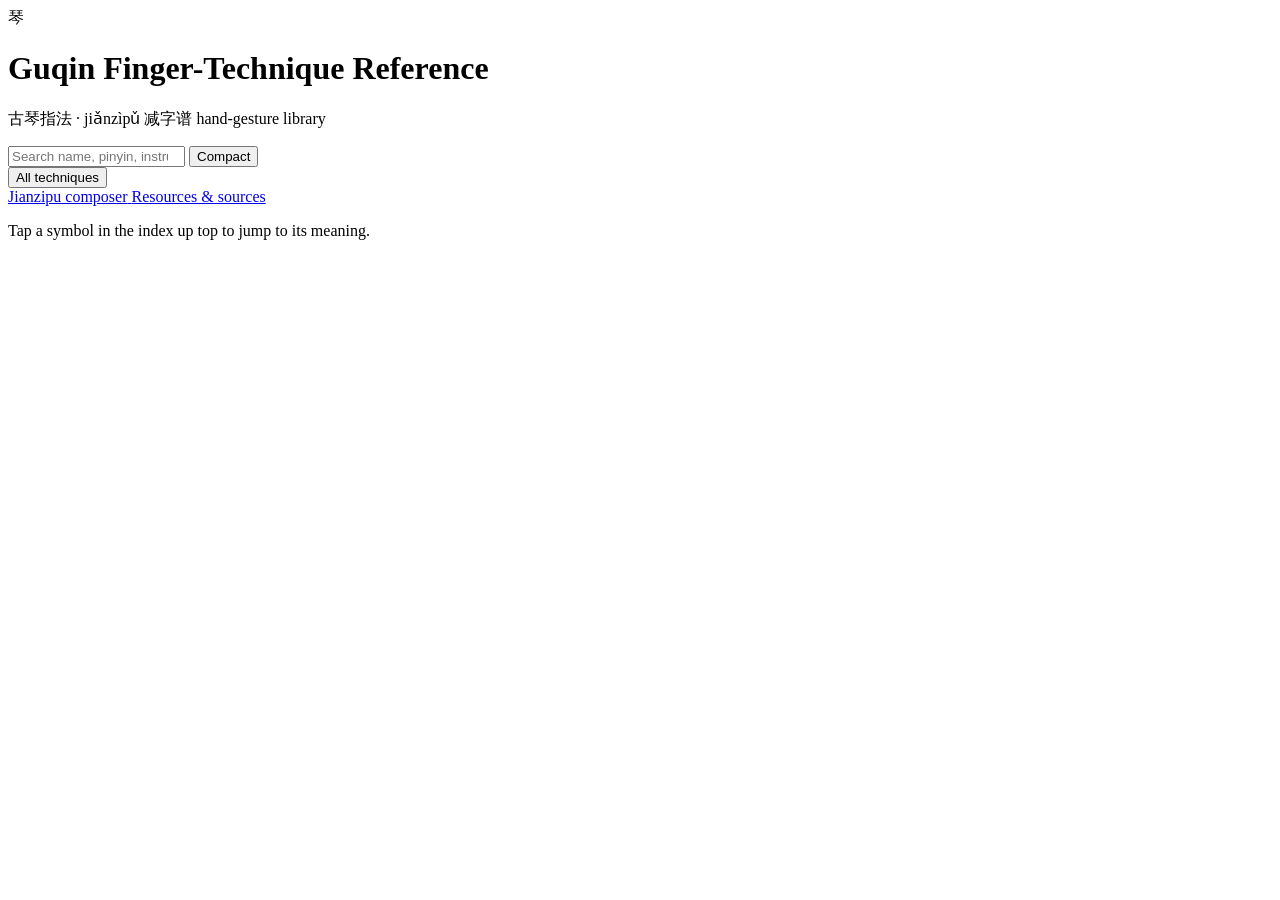
==== index.html @ 73405d39 "Add PostHog analytics Full PostHog web setup: pageviews and page leaves, autocapture with rage and d" ====
<!DOCTYPE html>
<html lang="en">
<head>
  <meta charset="UTF-8" />
  <meta name="viewport" content="width=device-width, initial-scale=1.0" />
  <title>Guqin Finger-Technique Reference · 古琴指法</title>
  <meta name="description" content="A categorized reference of guqin (古琴) finger techniques as written in jianzipu (减字谱) reduced-character tablature: name, pinyin, reduced glyph, instruction, poetic gesture-image, and sources." />
  <link rel="preconnect" href="https://fonts.googleapis.com" />
  <link rel="stylesheet" href="css/styles.css?v=25" />
<!-- PostHog analytics for "guqin-techniques" (one PostHog project for all of Mia's sites; the `app` property tells them apart) -->
<script>
!function(t,e){var o,n,p,r;e.__SV||(window.posthog && window.posthog.__loaded)||(window.posthog=e,e._i=[],e.init=function(i,s,a){function g(t,e){var o=e.split(".");2==o.length&&(t=t[o[0]],e=o[1]),t[e]=function(){t.push([e].concat(Array.prototype.slice.call(arguments,0)))}}p||((p=t.createElement("script")).type="text/javascript",p.crossOrigin="anonymous",p.async=!0,p.src=s.api_host.replace(".i.posthog.com","-assets.i.posthog.com")+"/static/array.js",p.onerror=function(){p=null},(r=t.getElementsByTagName("script")[0]).parentNode.insertBefore(p,r));var u=e;for(void 0!==a?u=e[a]=[]:a="posthog",u.people=u.people||[],Object.defineProperty(u,"toString",{configurable:!0,enumerable:!0,writable:!0,value:function(t){var e="posthog";return"posthog"!==a&&(e+="."+a),t||(e+=" (stub)"),e}}),Object.defineProperty(u.people,"toString",{configurable:!0,enumerable:!0,writable:!0,value:function(){return u.toString(1)+".people (stub)"}}),o="init capture register register_once register_for_session unregister unregister_for_session getFeatureFlag getFeatureFlagResult isFeatureEnabled reloadFeatureFlags updateEarlyAccessFeatureEnrollment getEarlyAccessFeatures on onFeatureFlags onSessionId getSurveys getActiveMatchingSurveys renderSurvey canRenderSurvey getNextSurveyStep identify setPersonProperties group resetGroups setPersonPropertiesForFlags resetPersonPropertiesForFlags setGroupPropertiesForFlags resetGroupPropertiesForFlags reset get_distinct_id getGroups get_session_id get_session_replay_url alias set_config startSessionRecording stopSessionRecording sessionRecordingStarted captureException loadToolbar get_property getSessionProperty createPersonProfile opt_in_capturing opt_out_capturing has_opted_in_capturing has_opted_out_capturing clear_opt_in_out_capturing debug".split(" "),n=0;n<o.length;n++)g(u,o[n]);e._i.push([i,s,a])},e.__SV=1)}(document,window.posthog||[]);
posthog.init('phc_Bym9u4MV2tLb6YmGStksWtW9Z2yCAYGeeUqKz86CJxxh', {
  api_host: 'https://us.i.posthog.com',
  ui_host: 'https://us.posthog.com',
  defaults: '2026-08-30',
  person_profiles: 'always',
  capture_pageview: 'history_change',
  capture_pageleave: true,
  autocapture: true,
  rageclick: true,
  capture_dead_clicks: true,
  enable_heatmaps: true,
  capture_performance: { web_vitals: true, network_timing: true },
  capture_exceptions: true,
  enable_recording_console_log: true,
  logs: { captureConsoleLogs: true },
  session_recording: { maskAllInputs: false, recordHeaders: true, recordBody: true, recordCrossOriginIframes: true },
  before_send: function (e) {
    if (!e) return e;
    e.properties = e.properties || {};
    e.properties.app = 'guqin-techniques';
    e.properties.display_mode = matchMedia('(display-mode: standalone)').matches ? 'installed' : 'browser';
    e.properties.online = navigator.onLine;
    return e;
  },
  loaded: function (ph) {
    if (ph.get_distinct_id() !== 'mia') ph.identify('mia', { name: 'Mia' });
  },
});
addEventListener('appinstalled', function () { posthog.capture('app_installed'); });
</script>
</head>
<body>
  <header class="topbar">
    <div class="brand">
      <span class="brand-glyph" aria-hidden="true">琴</span>
      <div class="brand-text">
        <h1>Guqin Finger-Technique Reference</h1>
        <p class="brand-sub">古琴指法 · jiǎnzìpǔ 减字谱 hand-gesture library</p>
      </div>
    </div>
    <div class="search-wrap">
      <input id="search" type="search" placeholder="Search name, pinyin, instruction…" autocomplete="off" aria-label="Search techniques" />
      <button id="compactToggle" class="compact-toggle" type="button" aria-pressed="false" title="Hide origin & poetic sections">Compact</button>
    </div>
  </header>

  <div class="layout">
    <nav class="sidebar" id="sidebar" aria-label="Categories">
      <button class="nav-item is-active" data-cat="all">
        <span class="nav-label">All techniques</span>
        <span class="nav-count" data-count="all"></span>
      </button>
      <div id="navCategories"></div>
      <div id="setsPanel" class="sets-panel"></div>
      <a class="nav-item nav-link" href="#composer">
        <span class="nav-label">Jianzipu composer</span>
      </a>
      <a class="nav-item nav-link" href="#resources">
        <span class="nav-label">Resources &amp; sources</span>
      </a>
      <p class="sidebar-foot">Tap a symbol in the index up top to jump to its meaning.</p>
    </nav>

    <main class="content" id="content">
      <section id="symbolIndex" class="symbol-index"></section>
      <div id="results"></div>
      <section id="composer" class="resources"></section>
      <section id="resources" class="resources"></section>
    </main>
  </div>

  <div id="empty" class="empty" hidden>No techniques match your search.</div>

  <button id="toTop" class="to-top" type="button" aria-label="Back to top" hidden>↑</button>

  <script type="module" src="js/app.js?v=25"></script>
</body>
</html>
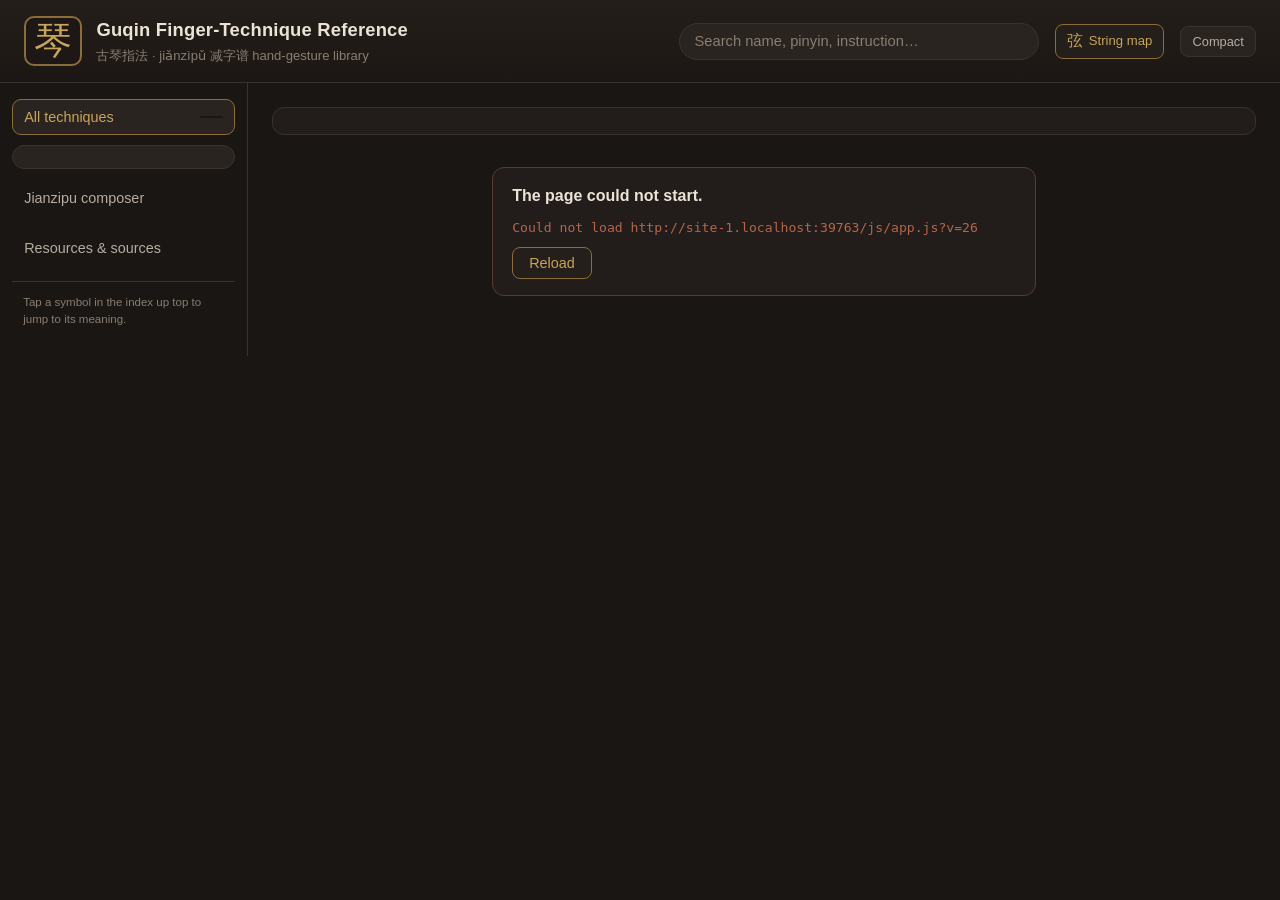
==== commit 44ad2b6b: "Add interactive string map (strings.html) and harden index boot New page strings.html (弦上音位): SVG ma" ====
--- a/index.html
+++ b/index.html
@@ -6,7 +6,7 @@
   <title>Guqin Finger-Technique Reference · 古琴指法</title>
   <meta name="description" content="A categorized reference of guqin (古琴) finger techniques as written in jianzipu (减字谱) reduced-character tablature: name, pinyin, reduced glyph, instruction, poetic gesture-image, and sources." />
   <link rel="preconnect" href="https://fonts.googleapis.com" />
-  <link rel="stylesheet" href="css/styles.css?v=25" />
+  <link rel="stylesheet" href="css/styles.css?v=26" />
 <!-- PostHog analytics for "guqin-techniques" (one PostHog project for all of Mia's sites; the `app` property tells them apart) -->
 <script>
 !function(t,e){var o,n,p,r;e.__SV||(window.posthog && window.posthog.__loaded)||(window.posthog=e,e._i=[],e.init=function(i,s,a){function g(t,e){var o=e.split(".");2==o.length&&(t=t[o[0]],e=o[1]),t[e]=function(){t.push([e].concat(Array.prototype.slice.call(arguments,0)))}}p||((p=t.createElement("script")).type="text/javascript",p.crossOrigin="anonymous",p.async=!0,p.src=s.api_host.replace(".i.posthog.com","-assets.i.posthog.com")+"/static/array.js",p.onerror=function(){p=null},(r=t.getElementsByTagName("script")[0]).parentNode.insertBefore(p,r));var u=e;for(void 0!==a?u=e[a]=[]:a="posthog",u.people=u.people||[],Object.defineProperty(u,"toString",{configurable:!0,enumerable:!0,writable:!0,value:function(t){var e="posthog";return"posthog"!==a&&(e+="."+a),t||(e+=" (stub)"),e}}),Object.defineProperty(u.people,"toString",{configurable:!0,enumerable:!0,writable:!0,value:function(){return u.toString(1)+".people (stub)"}}),o="init capture register register_once register_for_session unregister unregister_for_session getFeatureFlag getFeatureFlagResult isFeatureEnabled reloadFeatureFlags updateEarlyAccessFeatureEnrollment getEarlyAccessFeatures on onFeatureFlags onSessionId getSurveys getActiveMatchingSurveys renderSurvey canRenderSurvey getNextSurveyStep identify setPersonProperties group resetGroups setPersonPropertiesForFlags resetPersonPropertiesForFlags setGroupPropertiesForFlags resetGroupPropertiesForFlags reset get_distinct_id getGroups get_session_id get_session_replay_url alias set_config startSessionRecording stopSessionRecording sessionRecordingStarted captureException loadToolbar get_property getSessionProperty createPersonProfile opt_in_capturing opt_out_capturing has_opted_in_capturing has_opted_out_capturing clear_opt_in_out_capturing debug".split(" "),n=0;n<o.length;n++)g(u,o[n]);e._i.push([i,s,a])},e.__SV=1)}(document,window.posthog||[]);
@@ -52,6 +52,7 @@
     </div>
     <div class="search-wrap">
       <input id="search" type="search" placeholder="Search name, pinyin, instruction…" autocomplete="off" aria-label="Search techniques" />
+      <a class="page-link" href="strings.html" title="Interactive map of the notes on the 7 strings"><span class="page-link-cjk">弦</span> String map</a>
       <button id="compactToggle" class="compact-toggle" type="button" aria-pressed="false" title="Hide origin & poetic sections">Compact</button>
     </div>
   </header>
@@ -85,6 +86,37 @@
 
   <button id="toTop" class="to-top" type="button" aria-label="Back to top" hidden>↑</button>
 
-  <script type="module" src="js/app.js?v=25"></script>
+  <!-- Boot-failure fallback: if the module app never fills #results (old cached
+       module, unsupported syntax, network error), show why + a Reload button
+       instead of a blank page. Classic script so it runs even if modules fail. -->
+  <script>
+  (function () {
+    function esc(s) { return String(s == null ? "" : s).replace(/&/g, "&amp;").replace(/</g, "&lt;").replace(/>/g, "&gt;"); }
+    window.__bootFail = function (msg) {
+      var r = document.getElementById("results");
+      if (!r || r.children.length) return;
+      if (msg && msg.message) msg = msg.message;
+      r.innerHTML = '<div class="boot-fail"><b>The page could not start.</b>' +
+        '<code>' + esc(msg || "Unknown error") + '</code>' +
+        '<button type="button" onclick="location.reload()">Reload</button></div>';
+    };
+    window.addEventListener("error", function (e) {
+      var t = e.target;
+      if (t && t !== window) {   // resource error: only our own scripts matter
+        if (t.tagName === "SCRIPT" && /\/js\//.test(t.src || "")) window.__bootFail("Could not load " + t.src);
+        return;
+      }
+      if (e.filename && !/\/js\//.test(e.filename)) return;   // e.g. analytics
+      window.__bootFail(e.message || (e.error && e.error.message));
+    }, true);
+    window.addEventListener("unhandledrejection", function (e) {
+      window.__bootFail(e.reason && (e.reason.message || e.reason));
+    });
+    window.addEventListener("load", function () {
+      setTimeout(function () { window.__bootFail("The app script did not start (timed out). Try reloading."); }, 8000);
+    });
+  })();
+  </script>
+  <script type="module" src="js/app.js?v=26"></script>
 </body>
 </html>
--- a/css/styles.css
+++ b/css/styles.css
@@ -0,0 +1,762 @@
+/* ---------- Bundled fonts (SIL OFL 1.1 — see assets/fonts/OFL.txt) ---------- */
+@font-face {
+  font-family: "Noto Serif SC Subset";
+  src: url("../assets/fonts/noto-serif-sc-subset.woff2") format("woff2");
+  font-weight: 500;
+  font-display: swap;
+}
+@font-face {
+  font-family: "Qin Jianzipu";
+  src: url("../assets/fonts/qinfont.woff2") format("woff2");
+  font-display: swap;
+}
+
+:root {
+  --bg: #1a1614;
+  --bg-panel: #221d1a;
+  --bg-card: #2a2421;
+  --bg-card-hover: #322b27;
+  --ink: #ece3d8;
+  --ink-soft: #b8aca0;
+  --ink-faint: #8a7d70;
+  --accent: #c8a45c;       /* aged brass / silk gold */
+  --accent-soft: #8a6d3b;
+  --jade: #7fa691;
+  --rust: #b5654a;
+  --line: #3a322d;
+  --radius: 12px;
+  --shadow: 0 2px 8px rgba(0,0,0,.35);
+  --cjk: "Noto Serif SC Subset", "Noto Serif SC", "Songti SC", "SimSun", "STSong", "Source Han Serif SC", serif;
+  /* The Qin Jianzipu font composes true tablature glyphs via ligatures. */
+  --jzp: "Qin Jianzipu", monospace;
+}
+
+/* Composed jianzipu glyph: ligatures MUST stay on for the font to compose. */
+.jzp {
+  font-family: var(--jzp);
+  font-feature-settings: "liga" 1, "dlig" 1, "calt" 1;
+  -webkit-font-feature-settings: "liga" 1, "dlig" 1, "calt" 1;
+  font-variant-ligatures: common-ligatures discretionary-ligatures contextual;
+  white-space: nowrap;
+}
+
+* { box-sizing: border-box; }
+
+html { scroll-behavior: smooth; }
+
+body {
+  margin: 0;
+  background: var(--bg);
+  color: var(--ink);
+  font-family: -apple-system, BlinkMacSystemFont, "Segoe UI", Roboto, Helvetica, Arial, sans-serif;
+  line-height: 1.5;
+  -webkit-font-smoothing: antialiased;
+}
+
+a { color: var(--accent); text-decoration: none; }
+a:hover { text-decoration: underline; }
+
+/* ---------- Top bar ---------- */
+.topbar {
+  position: sticky;
+  top: 0;
+  z-index: 20;
+  display: flex;
+  align-items: center;
+  justify-content: space-between;
+  gap: 1.5rem;
+  flex-wrap: wrap;
+  padding: 1rem 1.5rem;
+  background: linear-gradient(180deg, #241e1a, #1c1714);
+  border-bottom: 1px solid var(--line);
+}
+
+.brand { display: flex; align-items: center; gap: 0.9rem; }
+
+.brand-glyph {
+  font-family: var(--cjk);
+  font-size: 2.4rem;
+  line-height: 1;
+  color: var(--accent);
+  border: 2px solid var(--accent-soft);
+  border-radius: 10px;
+  padding: 0.25rem 0.5rem;
+  background: #1d1815;
+}
+
+.brand-text h1 { margin: 0; font-size: 1.15rem; font-weight: 650; letter-spacing: .2px; }
+.brand-sub { margin: .15rem 0 0; font-size: .82rem; color: var(--ink-faint); }
+
+.search-wrap { display: flex; align-items: center; gap: 1rem; flex-wrap: wrap; }
+
+#search {
+  width: min(360px, 60vw);
+  padding: .6rem .9rem;
+  background: var(--bg-card);
+  border: 1px solid var(--line);
+  border-radius: 999px;
+  color: var(--ink);
+  font-size: .92rem;
+  outline: none;
+}
+#search:focus { border-color: var(--accent-soft); }
+#search::placeholder { color: var(--ink-faint); }
+
+.toggle { display: flex; align-items: center; gap: .4rem; font-size: .82rem; color: var(--ink-soft); cursor: pointer; user-select: none; }
+.toggle input { accent-color: var(--accent); }
+
+/* ---------- Layout ---------- */
+html, body { width: 100%; max-width: 100%; overflow-x: hidden; }
+.layout { display: flex; align-items: flex-start; width: 100%; }
+
+.sidebar {
+  position: sticky;
+  top: 73px;
+  flex: 0 0 248px;
+  max-height: calc(100vh - 73px);
+  overflow-y: auto;
+  padding: 1rem .75rem;
+  border-right: 1px solid var(--line);
+}
+
+.nav-item {
+  display: flex;
+  align-items: center;
+  justify-content: space-between;
+  gap: .5rem;
+  width: 100%;
+  text-align: left;
+  padding: .55rem .7rem;
+  margin-bottom: .2rem;
+  background: transparent;
+  border: 1px solid transparent;
+  border-radius: 9px;
+  color: var(--ink-soft);
+  font-size: .9rem;
+  cursor: pointer;
+  transition: background .12s, color .12s;
+}
+.nav-item:hover { background: var(--bg-card); color: var(--ink); }
+.nav-item.is-active { background: var(--bg-card); color: var(--accent); border-color: var(--accent-soft); }
+.nav-link { color: var(--ink-soft); text-decoration: none; margin-top: .5rem; }
+.nav-label { display: flex; flex-direction: column; }
+.nav-section { font-size: .7rem; color: var(--ink-faint); letter-spacing: .5px; }
+.nav-count {
+  font-size: .72rem;
+  color: var(--ink-faint);
+  background: var(--bg);
+  border-radius: 999px;
+  padding: .05rem .45rem;
+  min-width: 1.4rem;
+  text-align: center;
+}
+.sidebar-foot { font-size: .72rem; color: var(--ink-faint); padding: .75rem .7rem 0; border-top: 1px solid var(--line); margin-top: .75rem; }
+
+/* ---------- Content ---------- */
+.content { flex: 1 1 auto; padding: 1.5rem; min-width: 0; width: 100%; }
+
+/* ---------- Symbol index (quick lookup palette) ---------- */
+.symbol-index {
+  background: var(--bg-panel);
+  border: 1px solid var(--line);
+  border-radius: var(--radius);
+  padding: .8rem 1rem;
+  margin-bottom: 1.5rem;
+}
+.si-head { font-size: .9rem; color: var(--ink-soft); margin-bottom: .6rem; }
+.si-head span { color: var(--ink-faint); font-size: .82rem; }
+.si-group { display: flex; align-items: flex-start; gap: .6rem; padding: .35rem 0; border-top: 1px solid var(--line); }
+.si-group:first-of-type { border-top: none; }
+.si-cat {
+  flex: 0 0 1.6rem;
+  font-size: .8rem; font-weight: 700;
+  color: var(--bg); background: var(--accent);
+  border-radius: 5px; text-align: center;
+  padding: .15rem 0; margin-top: .15rem;
+}
+.si-chips { display: flex; flex-wrap: wrap; gap: .35rem; }
+.si-chip {
+  min-width: 2.4rem; height: 2.4rem;
+  display: inline-flex; align-items: center; justify-content: center;
+  background: var(--bg-card);
+  border: 1px solid var(--line);
+  border-radius: 8px;
+  color: var(--ink);
+  cursor: pointer;
+  padding: 0 .35rem;
+  transition: border-color .12s, background .12s, transform .08s;
+}
+.si-chip:hover { border-color: var(--accent); background: var(--bg-card-hover); transform: translateY(-1px); }
+.si-glyph.jzp { font-family: var(--jzp); font-size: 1.7rem; line-height: 1; color: var(--accent); }
+.si-glyph.cjk { font-family: var(--cjk); font-size: 1.25rem; line-height: 1; color: var(--accent); }
+
+/* highlight a card when jumped to from the index */
+@keyframes flashCard {
+  0% { box-shadow: 0 0 0 2px var(--accent), var(--shadow); border-color: var(--accent); }
+  100% { box-shadow: var(--shadow); border-color: var(--line); }
+}
+.card.flash { animation: flashCard 1.6s ease-out; }
+
+.cat-block { margin-bottom: 2.5rem; scroll-margin-top: 90px; }
+.cat-head { margin-bottom: 1rem; padding-bottom: .6rem; border-bottom: 1px solid var(--line); }
+.cat-head h2 { margin: 0; font-size: 1.3rem; display: flex; align-items: baseline; gap: .6rem; flex-wrap: wrap; }
+.cat-badge {
+  font-size: .7rem;
+  font-weight: 700;
+  color: var(--bg);
+  background: var(--accent);
+  border-radius: 5px;
+  padding: .1rem .4rem;
+}
+.cat-sub { color: var(--ink-soft); font-size: .92rem; }
+.cat-desc { margin: .5rem 0 0; color: var(--ink-faint); font-size: .86rem; max-width: 70ch; }
+
+.grid {
+  display: grid;
+  grid-template-columns: repeat(auto-fill, minmax(290px, 1fr));
+  gap: 1rem;
+}
+
+/* ---------- Card ---------- */
+.card {
+  background: var(--bg-card);
+  border: 1px solid var(--line);
+  border-radius: var(--radius);
+  padding: 1rem 1.1rem;
+  box-shadow: var(--shadow);
+  transition: background .12s, transform .12s, border-color .12s;
+  display: flex;
+  flex-direction: column;
+  gap: .65rem;
+}
+.card:hover { background: var(--bg-card-hover); border-color: var(--accent-soft); }
+.card { position: relative; }
+
+.card-top { display: flex; align-items: flex-start; gap: .9rem; }
+
+.glyph-box {
+  flex: 0 0 auto;
+  width: 60px; height: 60px;
+  display: flex; align-items: center; justify-content: center;
+  font-family: var(--cjk);
+  font-size: 2.2rem;
+  line-height: 1;
+  color: var(--accent);
+  background: #1d1815;
+  border: 1px solid var(--accent-soft);
+  border-radius: 10px;
+}
+.glyph-box.multi { font-size: 1.35rem; padding: 4px; text-align: center; }
+.glyph-box.is-jzp { font-family: var(--jzp); font-size: 2.6rem; }
+.glyph-box .jzp { font-family: var(--jzp); }
+.glyph-box .cjk { font-family: var(--cjk); }
+/* real jianzipu glyph image on a parchment tile (black strokes read on dark UI) */
+.glyph-box.is-img { background: #efe6d2; border-color: #c9b896; padding: 6px; }
+.glyph-img { width: 100%; height: 100%; object-fit: contain; display: block; }
+.si-chip .glyph-img { width: 1.8rem; height: 1.8rem; }
+.si-chip.has-img { background: #efe6d2; border-color: #c9b896; }
+.si-chip.has-img:hover { background: #f6efdf; }
+.glyph-box .jzp-cap {
+  position: absolute;
+  bottom: 2px; right: 4px;
+  font-family: var(--cjk);
+  font-size: .62rem;
+  color: var(--ink-faint);
+  line-height: 1;
+}
+.glyph-box { position: relative; }
+
+.card-head { flex: 1 1 auto; min-width: 0; }
+.card-id { font-size: .7rem; color: var(--ink-faint); letter-spacing: .5px; }
+.card-hanzi { font-family: var(--cjk); font-size: 1.5rem; line-height: 1.15; margin: .05rem 0; }
+.card-pinyin { font-size: .95rem; color: var(--accent); font-style: italic; }
+
+/* Hand-drawn notation glyphs are white-on-black scans. Invert them (→ black
+ * strokes on white) and multiply against the parchment tile so the white
+ * field becomes cream and the strokes read as dark ink — blending with the
+ * SVG glyphs and the rest of the UI. */
+.glyph-hand {
+  padding: 2px;
+  filter: invert(1);
+  mix-blend-mode: multiply;
+}
+/* hand-drawn ink glyphs are already black-on-white: multiply onto the cream tile */
+.glyph-ink { padding: 3px; mix-blend-mode: multiply; }
+/* contain the blend so it only mixes with the tile's own cream background */
+.glyph-box.is-img, .si-chip.has-img { isolation: isolate; }
+
+/* tag column in the card's top-right corner: hand, movement, direction */
+.card-meta {
+  flex: 0 0 auto; max-width: 50%;
+  display: flex; flex-direction: column; align-items: flex-end;
+  gap: .3rem; margin: 0;
+}
+.card-meta .tag { text-align: right; white-space: nowrap; }
+.card-meta .movement { justify-content: flex-end; }
+.tag {
+  font-size: .68rem;
+  padding: .12rem .45rem;
+  border-radius: 5px;
+  border: 1px solid var(--line);
+  color: var(--ink-soft);
+}
+.tag.hand-left { color: var(--jade); border-color: #3c5247; }
+.tag.hand-right { color: var(--rust); border-color: #5a3a30; }
+.tag.hand-either { color: var(--accent); border-color: var(--accent-soft); }
+.tag.dir { color: var(--ink-soft); }
+.tag.book-no { color: var(--ink-faint); border-color: var(--line); font-variant-numeric: tabular-nums; }
+.tag.reduced { color: var(--ink-soft); }
+.tag.reduced b { font-family: var(--cjk); color: var(--ink); font-weight: 600; }
+
+.card-instruction { font-size: .9rem; color: var(--ink); }
+
+.poetic {
+  font-size: .85rem;
+  color: var(--ink-soft);
+  background: #1f1a17;
+  border-left: 3px solid var(--accent-soft);
+  border-radius: 0 7px 7px 0;
+  padding: .5rem .7rem;
+}
+.poetic-label { font-size: .68rem; text-transform: uppercase; letter-spacing: 1px; color: var(--accent-soft); display: block; margin-bottom: .2rem; }
+
+/* poetic gesture-image (手勢圖 woodblock) folded onto the card */
+.poetic-gesture { display: flex; gap: .7rem; align-items: flex-start; }
+.poetic-img {
+  flex: 0 0 88px;
+  width: 88px;
+  aspect-ratio: 400 / 344;
+  object-fit: contain;
+  background: #f4ecd8;
+  border-radius: 6px;
+}
+.poetic-body { min-width: 0; }
+.poetic-title { color: var(--ink); font-size: .82rem; line-height: 1.3; margin-bottom: .15rem; }
+.poetic-verse { font-family: var(--cjk); color: var(--ink); font-size: .95rem; }
+.poetic-verse i { font-family: -apple-system, BlinkMacSystemFont, "Segoe UI", Roboto, Helvetica, Arial, sans-serif; color: var(--ink-soft); font-size: .76rem; font-style: italic; }
+.poetic-gloss { font-size: .78rem; color: var(--ink-soft); margin-top: .25rem; line-height: 1.4; }
+.poetic-gesture a { font-size: .74rem; display: inline-block; margin-top: .2rem; }
+
+/* ---------- Multiple embeds (videos + illustrations) ---------- */
+.media { display: flex; flex-direction: column; gap: .5rem; }
+.media-img { margin: 0; }
+.media-img img {
+  width: 100%;
+  border-radius: 7px;
+  border: 1px solid var(--line);
+  background: #f4ecd8;
+  display: block;
+}
+.media-img figcaption { font-size: .72rem; color: var(--ink-soft); margin-top: .25rem; }
+
+/* ---------- Related-technique cross-links ---------- */
+.related { display: flex; flex-direction: column; gap: .3rem; }
+.related-label { font-size: .68rem; text-transform: uppercase; letter-spacing: 1px; color: var(--accent-soft); }
+.related-chips { display: flex; flex-wrap: wrap; gap: .35rem; }
+.rel-chip {
+  display: inline-flex; align-items: baseline; gap: .35rem;
+  font-size: .76rem;
+  background: #211c19;
+  border: 1px solid var(--line);
+  border-radius: 999px;
+  padding: .2rem .6rem;
+  color: var(--ink);
+  cursor: pointer;
+  transition: background .12s, border-color .12s;
+}
+.rel-chip:hover { background: var(--bg-card-hover); border-color: var(--accent-soft); }
+.rel-chip .rel-rel { font-size: .64rem; text-transform: uppercase; letter-spacing: .4px; color: var(--ink-faint); }
+.rel-chip .rel-name { font-family: var(--cjk); }
+.rel-chip .rel-name i { font-family: -apple-system, BlinkMacSystemFont, "Segoe UI", Roboto, Helvetica, Arial, sans-serif; color: var(--accent); font-style: italic; font-size: .72rem; }
+
+/* ---------- Origin & etymology note ---------- */
+.etymology {
+  font-size: .82rem;
+  color: var(--ink-soft);
+  background: #1b1714;
+  border-left: 3px solid #3c5247;
+  border-radius: 0 7px 7px 0;
+  padding: .45rem .7rem;
+  line-height: 1.45;
+}
+.etym-label {
+  font-size: .66rem; text-transform: uppercase; letter-spacing: 1px;
+  color: var(--jade); display: block; margin-bottom: .15rem;
+}
+.etym-src { font-size: .72rem; white-space: nowrap; }
+
+/* ---------- Hand-movement notation (finger + pluck/strum arrow) ---------- */
+.movement { display: flex; align-items: center; gap: .3rem; flex-wrap: wrap; }
+.mv-step {
+  display: inline-flex; align-items: center; gap: .08rem;
+  background: #211c19; border: 1px solid var(--line); border-radius: 6px;
+  padding: .08rem .4rem; font-size: .84rem;
+}
+.mv-finger { font-weight: 700; color: var(--ink); }
+.mv-arrow { font-weight: 700; }
+.mv-down { color: var(--jade); }   /* ↓ pluck — toward the body / inward */
+.mv-up { color: var(--rust); }     /* ↑ strum — away from the body / outward */
+.mv-join { color: var(--ink-faint); }
+/* hand badge — which hand the movement belongs to */
+.mv-hand {
+  font-size: .6rem; font-weight: 700; letter-spacing: .5px;
+  padding: .05rem .3rem; border-radius: 4px; align-self: center;
+}
+.mv-hand-R { color: var(--rust); border: 1px solid #5a3a30; }
+.mv-hand-L { color: var(--jade); border: 1px solid #3c5247; }
+/* left-hand steps: arrows mean slide direction (↑ toward bridge, ↓ toward nut), ∿ vibrato */
+.mv-step-l .mv-arrow { color: var(--accent); font-size: 1.05rem; line-height: 1; }
+.mv-vib { color: var(--accent); }
+
+/* ---------- Full-screen image viewer ---------- */
+.lightbox {
+  position: fixed; inset: 0;
+  background: rgba(0, 0, 0, .93);
+  display: none; align-items: center; justify-content: center;
+  z-index: 1000; cursor: zoom-out; padding: 2vmin;
+}
+.lightbox.open { display: flex; }
+.lightbox img { max-width: 96vw; max-height: 92vh; object-fit: contain; border-radius: 6px; }
+.lb-close {
+  position: fixed; top: .6rem; right: 1.1rem;
+  background: none; border: none; color: #fff;
+  font-size: 2.4rem; line-height: 1; cursor: pointer;
+}
+.zoomable { cursor: zoom-in; }
+
+/* ---------- Technique sets ---------- */
+.sets-panel { margin: .6rem 0; padding: .7rem; background: var(--bg-card); border: 1px solid var(--line); border-radius: var(--radius); display: flex; flex-direction: column; gap: .4rem; }
+.sets-head { font-size: .82rem; font-weight: 600; color: var(--ink); }
+.sets-head span { font-weight: 400; color: var(--ink-faint); font-size: .74rem; }
+.sets-input { width: 100%; box-sizing: border-box; font-size: .82rem; padding: .35rem .5rem; background: #1d1815; color: var(--ink); border: 1px solid var(--line); border-radius: 7px; }
+.sets-btns { display: flex; gap: .4rem; }
+.sets-btn { flex: 1; font-size: .8rem; padding: .35rem .5rem; border-radius: 7px; border: 1px solid var(--line); background: #211c19; color: var(--ink); cursor: pointer; }
+.sets-btn.primary { color: var(--accent); border-color: var(--accent-soft); }
+.sets-btn:hover { background: var(--bg-card-hover); }
+.sets-btn.reset { flex: none; color: var(--rust); border-color: #5a3a30; }
+.sets-saved { display: flex; flex-wrap: wrap; gap: .35rem; margin-top: .1rem; }
+.set-chip { display: inline-flex; align-items: stretch; border: 1px solid var(--line); border-radius: 999px; overflow: hidden; }
+.set-chip.is-on { border-color: var(--accent); }
+.set-apply { font-size: .78rem; padding: .2rem .55rem; background: #211c19; color: var(--ink); border: 0; cursor: pointer; }
+.set-chip.is-on .set-apply { color: var(--accent); }
+.set-apply small { color: var(--ink-faint); }
+.set-del { border: 0; border-left: 1px solid var(--line); background: #211c19; color: var(--ink-faint); padding: 0 .4rem; cursor: pointer; }
+.set-del:hover { color: var(--rust); }
+
+/* ---------- Compact mode ---------- */
+.compact-toggle {
+  flex: 0 0 auto;
+  font-size: .8rem; color: var(--ink-soft);
+  background: var(--bg-card); border: 1px solid var(--line);
+  border-radius: 8px; padding: .45rem .7rem; cursor: pointer;
+  transition: background .12s, color .12s, border-color .12s;
+}
+.compact-toggle:hover { background: var(--bg-card-hover); }
+.compact-toggle.is-on { color: var(--accent); border-color: var(--accent-soft); background: #241f1a; }
+body.compact .etymology,
+body.compact .poetic { display: none; }
+
+/* ---------- Back-to-top button ---------- */
+.to-top {
+  position: fixed;
+  right: 1.1rem; bottom: 1.1rem;
+  width: 2.75rem; height: 2.75rem;
+  display: flex; align-items: center; justify-content: center;
+  font-size: 1.3rem; line-height: 1;
+  color: var(--accent);
+  background: var(--bg-card);
+  border: 1px solid var(--accent-soft);
+  border-radius: 50%;
+  box-shadow: var(--shadow);
+  cursor: pointer;
+  z-index: 900;
+  transition: background .12s, transform .12s;
+}
+.to-top:hover { background: var(--bg-card-hover); transform: translateY(-2px); }
+.to-top[hidden] { display: none; }
+
+.card-notes { font-size: .78rem; color: var(--ink-faint); font-style: italic; }
+
+.card-sources { display: flex; flex-wrap: wrap; gap: .5rem; margin-top: auto; padding-top: .4rem; border-top: 1px solid var(--line); }
+.card-sources a { font-size: .76rem; display: inline-flex; align-items: center; gap: .25rem; }
+.src-dot { width: 6px; height: 6px; border-radius: 50%; background: var(--accent); display: inline-block; }
+/* ---------- Demo video ---------- */
+.video { margin-top: .2rem; }
+.video-btn {
+  display: inline-flex; align-items: center; gap: .3rem;
+  font-size: .82rem; font-weight: 600;
+  color: var(--rust);
+  background: #241b18;
+  border: 1px solid #5a3a30;
+  border-radius: 8px;
+  padding: .35rem .6rem;
+  cursor: pointer;
+  text-decoration: none;
+}
+.video-btn:hover { background: #2e211c; color: #d07a5c; text-decoration: none; }
+.video-frame { position: relative; width: 100%; padding-top: 56.25%; border-radius: 10px; overflow: hidden; border: 1px solid var(--line); }
+.video-frame iframe { position: absolute; inset: 0; width: 100%; height: 100%; }
+
+/* ---------- Resources ---------- */
+.resources { margin-top: 1rem; scroll-margin-top: 90px; }
+.resources h2 { font-size: 1.4rem; border-bottom: 1px solid var(--line); padding-bottom: .5rem; }
+.resources h3 { color: var(--accent); font-size: 1.05rem; margin: 1.6rem 0 .6rem; }
+.res-panel { background: var(--bg-panel); border: 1px solid var(--line); border-radius: var(--radius); padding: 1rem 1.2rem; margin-bottom: 1rem; }
+.res-list { margin: 0; padding-left: 1.1rem; }
+.res-list li { margin: .35rem 0; font-size: .88rem; color: var(--ink-soft); }
+.gesture-table { width: 100%; border-collapse: collapse; font-size: .86rem; }
+.gesture-table th, .gesture-table td { text-align: left; padding: .5rem .6rem; border-bottom: 1px solid var(--line); vertical-align: top; }
+.gesture-table th { color: var(--ink-faint); font-weight: 600; }
+.gesture-table .g-tech { font-family: var(--cjk); white-space: nowrap; color: var(--ink); }
+.license-note { font-size: .82rem; color: var(--ink-faint); }
+.license-note li { margin: .4rem 0; }
+
+footer.foot { padding: 2rem 1.5rem; color: var(--ink-faint); font-size: .8rem; border-top: 1px solid var(--line); }
+
+.empty { padding: 3rem; text-align: center; color: var(--ink-faint); }
+
+/* ---------- Composer widget ---------- */
+.composer { display: grid; grid-template-columns: 1fr; gap: 1rem; }
+.composer-preview {
+  display: flex; align-items: center; justify-content: center;
+  min-height: 160px;
+  background: #1d1815;
+  border: 1px solid var(--accent-soft);
+  border-radius: var(--radius);
+  font-family: var(--jzp);
+  font-size: 5rem;
+  color: var(--ink);
+  padding: 1rem;
+}
+.composer-controls { display: flex; flex-direction: column; gap: .7rem; }
+.composer-controls input[type="text"] {
+  width: 100%;
+  padding: .65rem .8rem;
+  background: var(--bg-card);
+  border: 1px solid var(--line);
+  border-radius: 8px;
+  color: var(--ink);
+  font-family: ui-monospace, "SFMono-Regular", Menlo, monospace;
+  font-size: 1rem;
+}
+.preset-row { display: flex; flex-wrap: wrap; gap: .4rem; }
+.preset {
+  font-size: .78rem;
+  padding: .3rem .6rem;
+  background: var(--bg-card);
+  border: 1px solid var(--line);
+  border-radius: 999px;
+  color: var(--ink-soft);
+  cursor: pointer;
+}
+.preset:hover { border-color: var(--accent-soft); color: var(--ink); }
+.token-table { width: 100%; border-collapse: collapse; font-size: .82rem; margin-top: .4rem; }
+.token-table th, .token-table td { text-align: left; padding: .35rem .5rem; border-bottom: 1px solid var(--line); }
+.token-table code { color: var(--accent); background: #1d1815; padding: .05rem .35rem; border-radius: 4px; }
+@media (min-width: 760px) { .composer { grid-template-columns: 1.1fr 1fr; } }
+
+/* Demonstration hand-position photo on a technique card */
+.card-photo { margin: .2rem 0 0; }
+.card-photo img {
+  width: 100%;
+  border-radius: calc(var(--radius) - 2px);
+  border: 1px solid var(--line);
+  display: block;
+}
+.card-photo figcaption { font-size: .72rem; color: var(--ink-soft); margin-top: .25rem; }
+
+/* ---------- Responsive ---------- */
+@media (max-width: 820px) {
+  .layout { flex-direction: column; }
+  /* On phones the category list is huge and redundant with the symbol index
+     and the in-page section headings, so hide it and use the full width. */
+  .sidebar { display: none; }
+  .content { padding: 1rem; }
+}
+
+/* ---------- Cross-page link pill (header) ---------- */
+.page-link {
+  flex: 0 0 auto;
+  display: inline-flex; align-items: center; gap: .35rem;
+  font-size: .82rem; color: var(--accent);
+  background: #241f1a; border: 1px solid var(--accent-soft);
+  border-radius: 8px; padding: .42rem .7rem;
+  white-space: nowrap;
+}
+.page-link:hover { background: var(--bg-card-hover); text-decoration: none; }
+.page-link-cjk { font-family: var(--cjk); font-size: 1rem; line-height: 1; }
+
+/* ---------- Boot failure message (index.html inline fallback) ---------- */
+.boot-fail {
+  margin: 2rem auto; max-width: 34rem; padding: 1rem 1.2rem;
+  background: var(--bg-panel); border: 1px solid #5a3a30; border-radius: var(--radius);
+  color: var(--ink); display: flex; flex-direction: column; gap: .6rem; align-items: flex-start;
+}
+.boot-fail code { color: var(--rust); font-size: .82rem; word-break: break-word; white-space: pre-wrap; }
+.boot-fail button {
+  font-size: .9rem; color: var(--accent); background: #241f1a;
+  border: 1px solid var(--accent-soft); border-radius: 8px; padding: .45rem 1rem; cursor: pointer;
+}
+
+/* =====================================================================
+   String map page (strings.html) — classes prefixed sm-
+   ===================================================================== */
+.sm-main { padding: 1rem 1.5rem 2rem; max-width: 1400px; margin: 0 auto; }
+.sm-toolbar {
+  display: flex; flex-wrap: wrap; align-items: center; gap: .6rem 1rem;
+  margin-bottom: .7rem;
+}
+.sm-tuning { display: flex; align-items: center; gap: .5rem; flex-wrap: wrap; }
+.sm-tuning label { font-size: .78rem; color: var(--ink-faint); }
+.sm-select {
+  font-size: .95rem; color: var(--ink); background: var(--bg-card);
+  border: 1px solid var(--accent-soft); border-radius: 8px; padding: .4rem .6rem;
+  font-family: inherit;
+}
+.sm-tuning-info { font-size: .82rem; color: var(--ink-soft); }
+.sm-tuning-info .cjk { font-family: var(--cjk); }
+.sm-count {
+  margin-left: auto; font-size: .85rem; color: var(--ink-soft);
+  background: var(--bg-panel); border: 1px solid var(--line); border-radius: 999px; padding: .2rem .7rem;
+}
+.sm-count b { color: var(--accent); font-variant-numeric: tabular-nums; }
+.sm-zoom { display: inline-flex; align-items: center; border: 1px solid var(--line); border-radius: 8px; overflow: hidden; }
+.sm-zoom button { background: var(--bg-card); color: var(--ink); border: 0; width: 2.4rem; height: 2.2rem; font-size: 1.1rem; cursor: pointer; }
+.sm-zoom button:disabled { color: var(--ink-faint); cursor: default; }
+.sm-zoom span { font-size: .78rem; color: var(--ink-soft); padding: 0 .5rem; min-width: 2.6rem; text-align: center; font-variant-numeric: tabular-nums; }
+
+/* board: the SVG scrolls horizontally inside its own box, never the page */
+.sm-board-wrap { position: relative; border: 1px solid var(--line); border-radius: var(--radius); background: #15110f; }
+.sm-scroller { overflow-x: auto; overflow-y: hidden; -webkit-overflow-scrolling: touch; border-radius: var(--radius); }
+.sm-scroller svg { display: block; touch-action: pan-x pan-y; user-select: none; -webkit-user-select: none; }
+.sm-strlabels {
+  position: absolute; left: 0; top: 0; bottom: 0; width: 30px; pointer-events: none;
+  background: linear-gradient(90deg, rgba(21,17,15,.95) 60%, rgba(21,17,15,0));
+  border-radius: var(--radius) 0 0 var(--radius);
+}
+.sm-strlabels span {
+  position: absolute; left: 4px; transform: translateY(-50%);
+  font-size: .72rem; line-height: 1; color: var(--ink-soft); text-align: center; width: 20px;
+}
+.sm-strlabels span b { display: block; font-family: var(--cjk); font-weight: 500; font-size: .8rem; color: var(--ink); }
+.sm-board-cap { display: flex; justify-content: space-between; gap: 1rem; font-size: .74rem; color: var(--ink-faint); margin: .35rem .2rem 0; }
+.sm-board-cap .cjk { font-family: var(--cjk); color: var(--ink-soft); }
+
+/* SVG parts */
+.sm-hui-n { font-size: 10px; fill: var(--ink-faint); text-anchor: middle; }
+.sm-hui-cn { font-size: 11px; fill: var(--ink-soft); text-anchor: middle; font-family: var(--cjk); }
+.mk { cursor: pointer; }
+.mk text { pointer-events: none; text-anchor: middle; dominant-baseline: central; font-weight: 700; font-size: 11px; }
+.mk .hit { fill: transparent; }
+.mk-an .body { fill: var(--rust); stroke: #e3a088; stroke-width: .8; }
+.mk-an text { fill: #fff3ea; }
+.mk-an .dot { fill: #fff3ea; }
+.mk-fan .body { fill: #18211c; stroke: var(--jade); stroke-width: 1.6; }
+.mk-fan text { fill: #bfe0cd; font-size: 10px; }
+.mk-fan .dot { fill: #bfe0cd; }
+.mk-san .body { fill: var(--accent); stroke: #f0d79a; stroke-width: .8; }
+.mk-san text { fill: #1a1614; font-size: 12px; }
+.mk-san .dot { fill: #1a1614; }
+.mk.is-gong .body { stroke: #fff; stroke-width: 1.8; }
+.mk:focus { outline: none; }
+.mk:focus-visible .body { stroke: #fff; stroke-width: 2.5; }
+.mk .ring { fill: none; stroke: none; }
+
+/* selection + same-pitch highlighting */
+svg.has-sel .mk { opacity: .2; transition: opacity .15s; }
+svg.has-sel .mk.same, svg.has-sel .mk.sel { opacity: 1; }
+.mk.same .ring { stroke: #ffe9a8; stroke-width: 2.5; animation: smPulse 1.4s ease-in-out infinite; }
+.mk.sel .ring { stroke: #fff; stroke-width: 3; animation: none; }
+.mk.ghost .body { stroke-dasharray: 2.5 2; fill-opacity: .55; }
+@keyframes smPulse { 0%, 100% { stroke-opacity: 1; } 50% { stroke-opacity: .25; } }
+@media (prefers-reduced-motion: reduce) { .mk.same .ring { animation: none; } }
+
+/* lower area: detail + filters */
+.sm-lower { display: grid; grid-template-columns: 1fr; gap: 1rem; margin-top: 1rem; }
+@media (min-width: 1000px) {
+  .sm-lower { grid-template-columns: minmax(0, 1.15fr) minmax(0, 1fr); align-items: start; }
+  .sm-detail { order: 2; position: sticky; top: 90px; }
+}
+.sm-panel { background: var(--bg-panel); border: 1px solid var(--line); border-radius: var(--radius); padding: .9rem 1rem; min-width: 0; }
+.sm-panel h2 { margin: 0 0 .6rem; font-size: 1rem; color: var(--ink); display: flex; align-items: baseline; gap: .5rem; }
+.sm-panel h2 .cjk { font-family: var(--cjk); color: var(--accent); }
+.sm-frow { display: flex; flex-wrap: wrap; align-items: center; gap: .4rem .5rem; padding: .5rem 0; border-top: 1px solid var(--line); }
+.sm-frow:first-of-type { border-top: 0; padding-top: 0; }
+.sm-flabel { flex: 0 0 100%; font-size: .72rem; text-transform: uppercase; letter-spacing: .8px; color: var(--accent-soft); }
+.sm-chip {
+  min-height: 2.25rem; display: inline-flex; align-items: center; gap: .3rem;
+  font-size: .84rem; color: var(--ink-soft); background: #211c19;
+  border: 1px solid var(--line); border-radius: 999px; padding: .25rem .75rem; cursor: pointer;
+  font-family: inherit;
+}
+.sm-chip .cjk { font-family: var(--cjk); font-size: .98rem; color: var(--ink); }
+.sm-chip small { color: var(--ink-faint); font-size: .72rem; }
+.sm-chip[aria-pressed="true"] { color: var(--accent); border-color: var(--accent); background: #2b241c; }
+.sm-chip[aria-pressed="true"] .cjk { color: var(--accent); }
+.sm-chip.str { min-width: 2.6rem; justify-content: center; padding: .25rem .5rem; }
+.sm-chip.deg { padding: .25rem .6rem; }
+.sm-chip.reset { color: var(--rust); border-color: #5a3a30; margin-left: auto; }
+.sm-swatch { width: .8rem; height: .8rem; border-radius: 50%; display: inline-block; flex: 0 0 auto; }
+.sm-swatch.san { background: var(--accent); border-radius: 3px; }
+.sm-swatch.fan { background: #18211c; border: 2px solid var(--jade); }
+.sm-swatch.an { background: var(--rust); }
+.sm-note { font-size: .76rem; color: var(--ink-faint); margin: .1rem 0 0; flex: 0 0 100%; }
+
+/* detail panel */
+.sm-empty { color: var(--ink-faint); font-size: .88rem; margin: 0; }
+.sm-d-head { display: flex; align-items: center; gap: .9rem; margin-bottom: .6rem; }
+.sm-d-big {
+  flex: 0 0 auto; min-width: 3.6rem; height: 4.2rem; padding: 0 .4rem;
+  display: flex; align-items: center; justify-content: center;
+  border-radius: 12px; font-size: 2rem; font-weight: 700; line-height: 1;
+}
+.sm-d-big.t-an { background: var(--rust); color: #fff3ea; }
+.sm-d-big.t-fan { background: #18211c; color: #bfe0cd; border: 2px solid var(--jade); }
+.sm-d-big.t-san { background: var(--accent); color: #1a1614; }
+.jp { display: inline-flex; flex-direction: column; align-items: center; line-height: 1; vertical-align: middle; font-weight: 700; }
+.jp i { font-style: normal; font-size: .3em; letter-spacing: .12em; height: .45em; line-height: .45em; }
+.sm-d-title { min-width: 0; flex: 1 1 auto; }
+.sm-d-deg { font-family: var(--cjk); font-size: 1.45rem; line-height: 1.15; color: var(--ink); }
+.sm-d-deg small { font-family: -apple-system, BlinkMacSystemFont, "Segoe UI", Roboto, sans-serif; font-size: .8rem; color: var(--accent); font-style: italic; margin-left: .3rem; }
+.sm-d-west { font-size: .9rem; color: var(--ink-soft); }
+.sm-d-west b { color: var(--ink); }
+.sm-close { flex: 0 0 auto; align-self: flex-start; background: none; border: 1px solid var(--line); color: var(--ink-soft); border-radius: 8px; width: 2.2rem; height: 2.2rem; font-size: 1.2rem; cursor: pointer; }
+.sm-dl { display: grid; grid-template-columns: auto 1fr; gap: .35rem .8rem; margin: 0; font-size: .86rem; }
+.sm-dl dt { color: var(--ink-faint); font-size: .76rem; text-transform: uppercase; letter-spacing: .6px; padding-top: .12rem; }
+.sm-dl dd { margin: 0; color: var(--ink); min-width: 0; }
+.sm-dl dd .cjk, .sm-cjk { font-family: var(--cjk); }
+.sm-dl dd small { color: var(--ink-soft); }
+.sm-tab { font-family: var(--cjk); color: var(--accent); }
+.sm-same { margin-top: .8rem; padding: .7rem .75rem; border-radius: 10px; background: #2a2416; border: 1px solid #6f5a2c; }
+.sm-same-h { font-size: .84rem; color: #ffe9a8; margin-bottom: .45rem; }
+.sm-same-h b { font-size: 1rem; }
+.sm-same-list { display: flex; flex-wrap: wrap; gap: .35rem; }
+.sm-eq {
+  display: inline-flex; align-items: center; gap: .3rem; font-size: .8rem; color: var(--ink);
+  background: #1d1815; border: 1px solid var(--line); border-radius: 999px; padding: .3rem .65rem; cursor: pointer;
+  font-family: inherit; min-height: 2.1rem;
+}
+.sm-eq .cjk { font-family: var(--cjk); }
+.sm-eq.ghost { border-style: dashed; color: var(--ink-soft); }
+.sm-eq.cur { border-color: #fff; }
+.sm-legend { display: flex; flex-wrap: wrap; gap: .3rem .9rem; font-size: .76rem; color: var(--ink-soft); }
+.sm-legend span { display: inline-flex; align-items: center; gap: .3rem; }
+
+@media (max-width: 820px) {
+  .sm-main { padding: .8rem 1rem 2rem; }
+  .sm-count { margin-left: 0; }
+}
+/* phones: the detail panel becomes a bottom sheet so the board stays in view */
+@media (max-width: 700px) {
+  .sm-detail.is-open {
+    position: fixed; left: 0; right: 0; bottom: 0; z-index: 50;
+    max-height: 42vh; overflow-y: auto; border-radius: 16px 16px 0 0;
+    box-shadow: 0 -6px 24px rgba(0,0,0,.55); border-color: var(--accent-soft);
+    padding-bottom: calc(.9rem + env(safe-area-inset-bottom));
+  }
+  body.sm-sheet-open { padding-bottom: 42vh; }
+  .topbar { padding: .75rem 1rem; gap: .6rem; }
+  .sm-d-big { min-width: 3rem; height: 3.5rem; font-size: 1.7rem; }
+  .sm-d-deg { font-size: 1.25rem; }
+  .topbar .brand-sub { font-size: .76rem; }
+}
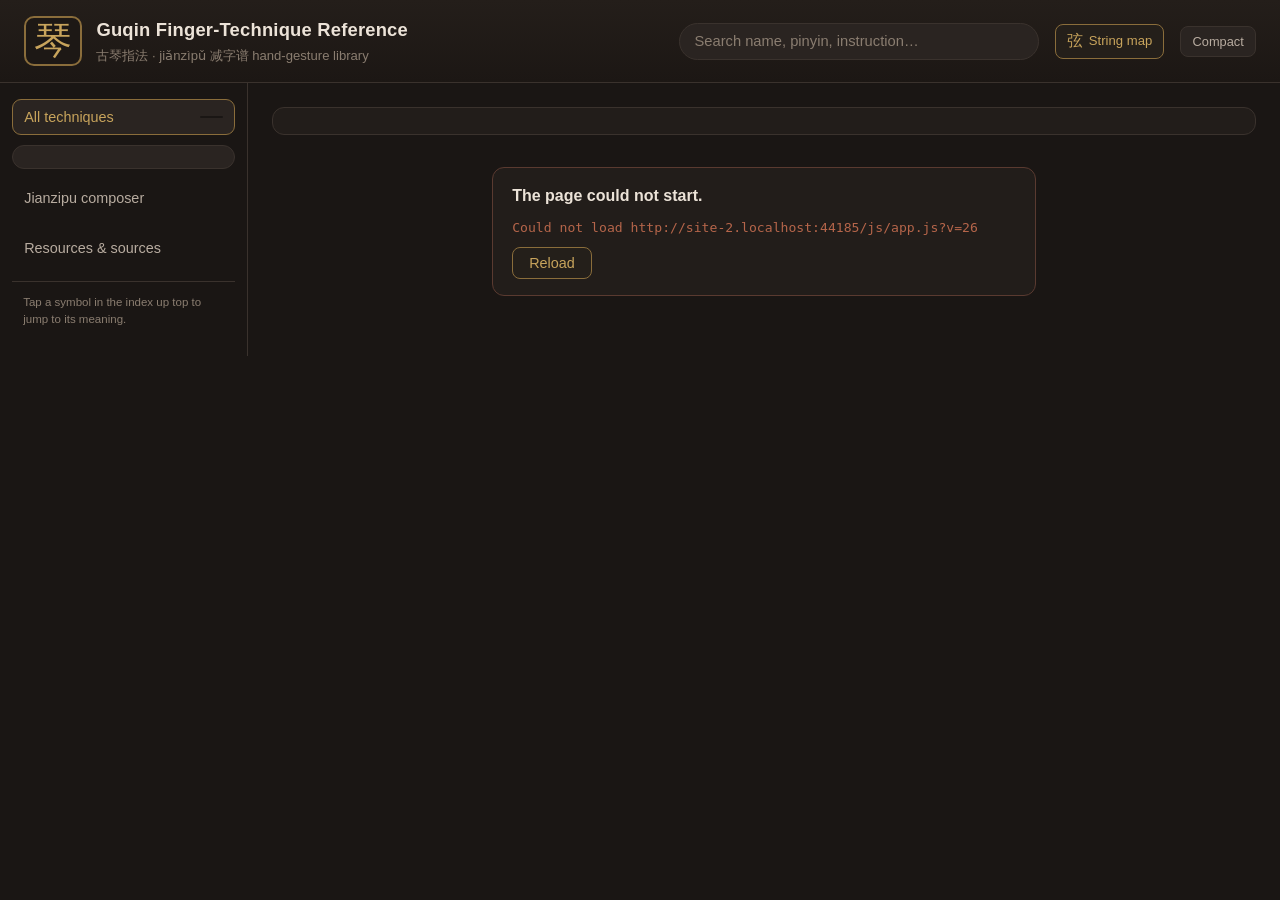
==== commit 9704adc2: "String map: bigger markers and a note-letter label mode Stopped notes 10.5 -> 13, harmonics 9 -> 11," ====
--- a/index.html
+++ b/index.html
@@ -6,7 +6,7 @@
   <title>Guqin Finger-Technique Reference · 古琴指法</title>
   <meta name="description" content="A categorized reference of guqin (古琴) finger techniques as written in jianzipu (减字谱) reduced-character tablature: name, pinyin, reduced glyph, instruction, poetic gesture-image, and sources." />
   <link rel="preconnect" href="https://fonts.googleapis.com" />
-  <link rel="stylesheet" href="css/styles.css?v=26" />
+  <link rel="stylesheet" href="css/styles.css?v=28" />
 <!-- PostHog analytics for "guqin-techniques" (one PostHog project for all of Mia's sites; the `app` property tells them apart) -->
 <script>
 !function(t,e){var o,n,p,r;e.__SV||(window.posthog && window.posthog.__loaded)||(window.posthog=e,e._i=[],e.init=function(i,s,a){function g(t,e){var o=e.split(".");2==o.length&&(t=t[o[0]],e=o[1]),t[e]=function(){t.push([e].concat(Array.prototype.slice.call(arguments,0)))}}p||((p=t.createElement("script")).type="text/javascript",p.crossOrigin="anonymous",p.async=!0,p.src=s.api_host.replace(".i.posthog.com","-assets.i.posthog.com")+"/static/array.js",p.onerror=function(){p=null},(r=t.getElementsByTagName("script")[0]).parentNode.insertBefore(p,r));var u=e;for(void 0!==a?u=e[a]=[]:a="posthog",u.people=u.people||[],Object.defineProperty(u,"toString",{configurable:!0,enumerable:!0,writable:!0,value:function(t){var e="posthog";return"posthog"!==a&&(e+="."+a),t||(e+=" (stub)"),e}}),Object.defineProperty(u.people,"toString",{configurable:!0,enumerable:!0,writable:!0,value:function(){return u.toString(1)+".people (stub)"}}),o="init capture register register_once register_for_session unregister unregister_for_session getFeatureFlag getFeatureFlagResult isFeatureEnabled reloadFeatureFlags updateEarlyAccessFeatureEnrollment getEarlyAccessFeatures on onFeatureFlags onSessionId getSurveys getActiveMatchingSurveys renderSurvey canRenderSurvey getNextSurveyStep identify setPersonProperties group resetGroups setPersonPropertiesForFlags resetPersonPropertiesForFlags setGroupPropertiesForFlags resetGroupPropertiesForFlags reset get_distinct_id getGroups get_session_id get_session_replay_url alias set_config startSessionRecording stopSessionRecording sessionRecordingStarted captureException loadToolbar get_property getSessionProperty createPersonProfile opt_in_capturing opt_out_capturing has_opted_in_capturing has_opted_out_capturing clear_opt_in_out_capturing debug".split(" "),n=0;n<o.length;n++)g(u,o[n]);e._i.push([i,s,a])},e.__SV=1)}(document,window.posthog||[]);
--- a/css/styles.css
+++ b/css/styles.css
@@ -646,16 +646,19 @@
 .sm-hui-n { font-size: 10px; fill: var(--ink-faint); text-anchor: middle; }
 .sm-hui-cn { font-size: 11px; fill: var(--ink-soft); text-anchor: middle; font-family: var(--cjk); }
 .mk { cursor: pointer; }
-.mk text { pointer-events: none; text-anchor: middle; dominant-baseline: central; font-weight: 700; font-size: 11px; }
+.mk text { pointer-events: none; text-anchor: middle; dominant-baseline: central; font-weight: 700; font-size: 13.5px; }
+.mk text .oct { font-size: .62em; font-weight: 600; opacity: .85; }
+.sm-labels button { width: auto; padding: 0 .7rem; font-size: .8rem; letter-spacing: .04em; }
+.sm-labels button[aria-pressed="true"] { background: var(--ink); color: var(--bg); }
 .mk .hit { fill: transparent; }
 .mk-an .body { fill: var(--rust); stroke: #e3a088; stroke-width: .8; }
 .mk-an text { fill: #fff3ea; }
 .mk-an .dot { fill: #fff3ea; }
 .mk-fan .body { fill: #18211c; stroke: var(--jade); stroke-width: 1.6; }
-.mk-fan text { fill: #bfe0cd; font-size: 10px; }
+.mk-fan text { fill: #bfe0cd; font-size: 12px; }
 .mk-fan .dot { fill: #bfe0cd; }
 .mk-san .body { fill: var(--accent); stroke: #f0d79a; stroke-width: .8; }
-.mk-san text { fill: #1a1614; font-size: 12px; }
+.mk-san text { fill: #1a1614; font-size: 14.5px; }
 .mk-san .dot { fill: #1a1614; }
 .mk.is-gong .body { stroke: #fff; stroke-width: 1.8; }
 .mk:focus { outline: none; }
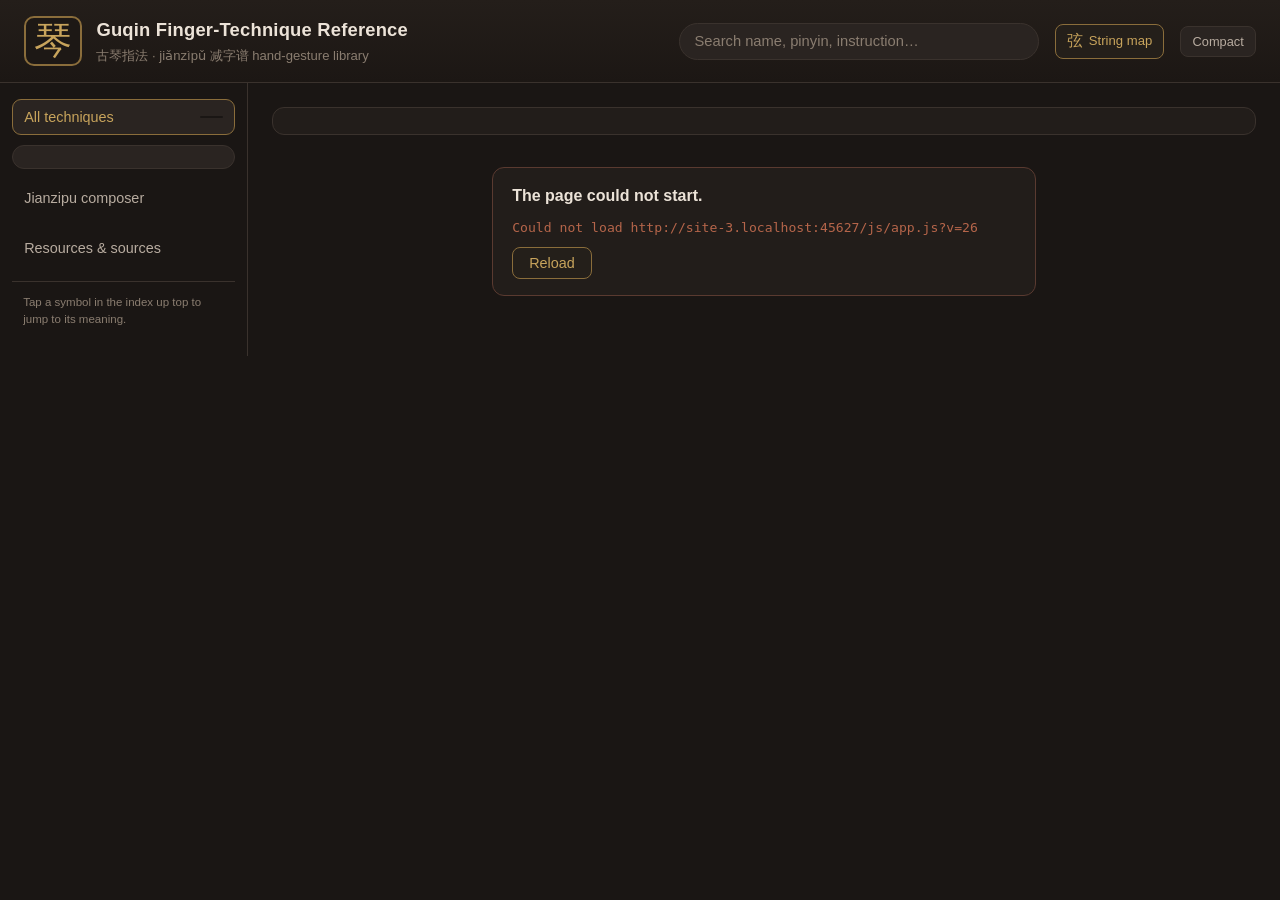
==== commit f9b410cd: "String map: how-to-tune section for each tuning A 定弦 section under the filters, worked out from the " ====
--- a/index.html
+++ b/index.html
@@ -6,7 +6,7 @@
   <title>Guqin Finger-Technique Reference · 古琴指法</title>
   <meta name="description" content="A categorized reference of guqin (古琴) finger techniques as written in jianzipu (减字谱) reduced-character tablature: name, pinyin, reduced glyph, instruction, poetic gesture-image, and sources." />
   <link rel="preconnect" href="https://fonts.googleapis.com" />
-  <link rel="stylesheet" href="css/styles.css?v=28" />
+  <link rel="stylesheet" href="css/styles.css?v=29" />
 <!-- PostHog analytics for "guqin-techniques" (one PostHog project for all of Mia's sites; the `app` property tells them apart) -->
 <script>
 !function(t,e){var o,n,p,r;e.__SV||(window.posthog && window.posthog.__loaded)||(window.posthog=e,e._i=[],e.init=function(i,s,a){function g(t,e){var o=e.split(".");2==o.length&&(t=t[o[0]],e=o[1]),t[e]=function(){t.push([e].concat(Array.prototype.slice.call(arguments,0)))}}p||((p=t.createElement("script")).type="text/javascript",p.crossOrigin="anonymous",p.async=!0,p.src=s.api_host.replace(".i.posthog.com","-assets.i.posthog.com")+"/static/array.js",p.onerror=function(){p=null},(r=t.getElementsByTagName("script")[0]).parentNode.insertBefore(p,r));var u=e;for(void 0!==a?u=e[a]=[]:a="posthog",u.people=u.people||[],Object.defineProperty(u,"toString",{configurable:!0,enumerable:!0,writable:!0,value:function(t){var e="posthog";return"posthog"!==a&&(e+="."+a),t||(e+=" (stub)"),e}}),Object.defineProperty(u.people,"toString",{configurable:!0,enumerable:!0,writable:!0,value:function(){return u.toString(1)+".people (stub)"}}),o="init capture register register_once register_for_session unregister unregister_for_session getFeatureFlag getFeatureFlagResult isFeatureEnabled reloadFeatureFlags updateEarlyAccessFeatureEnrollment getEarlyAccessFeatures on onFeatureFlags onSessionId getSurveys getActiveMatchingSurveys renderSurvey canRenderSurvey getNextSurveyStep identify setPersonProperties group resetGroups setPersonPropertiesForFlags resetPersonPropertiesForFlags setGroupPropertiesForFlags resetGroupPropertiesForFlags reset get_distinct_id getGroups get_session_id get_session_replay_url alias set_config startSessionRecording stopSessionRecording sessionRecordingStarted captureException loadToolbar get_property getSessionProperty createPersonProfile opt_in_capturing opt_out_capturing has_opted_in_capturing has_opted_out_capturing clear_opt_in_out_capturing debug".split(" "),n=0;n<o.length;n++)g(u,o[n]);e._i.push([i,s,a])},e.__SV=1)}(document,window.posthog||[]);
--- a/css/styles.css
+++ b/css/styles.css
@@ -680,6 +680,19 @@
   .sm-lower { grid-template-columns: minmax(0, 1.15fr) minmax(0, 1fr); align-items: start; }
   .sm-detail { order: 2; position: sticky; top: 90px; }
 }
+.sm-tune { margin-top: 1rem; }
+.sm-tune-from { margin: 0 0 .6rem; font-size: .9rem; color: var(--ink); }
+.sm-tune-from b, .sm-tune b { color: var(--ink); }
+.sm-tune .cjk { font-family: var(--cjk); }
+.sm-tune-steps, .sm-tune-checks ul { margin: .6rem 0 0; padding: 0; list-style: none; counter-reset: st; }
+.sm-tune-steps li, .sm-tune-checks li { display: flex; align-items: center; gap: .75rem; padding: .55rem 0; border-top: 1px solid var(--line); font-size: .9rem; color: var(--ink-soft); }
+.sm-tune-steps li::before { counter-increment: st; content: counter(st); flex: 0 0 1.6rem; height: 1.6rem; border-radius: 50%; display: grid; place-items: center; background: #2b241c; color: var(--accent); font-weight: 700; font-size: .8rem; }
+.sm-tune-steps li > span, .sm-tune-checks li > span { flex: 1; }
+.sm-tune small { color: var(--ink-faint); margin-left: .3rem; }
+.sm-play { flex: 0 0 auto; width: 2.4rem; height: 2.4rem; border-radius: 50%; border: 1px solid var(--line); background: #211c19; color: var(--accent); cursor: pointer; font-size: .85rem; }
+.sm-play:active { background: #2b241c; }
+.sm-tune-checks { margin-top: .8rem; }
+.sm-tune-checks summary { cursor: pointer; color: var(--accent-soft); font-size: .85rem; padding: .3rem 0; }
 .sm-panel { background: var(--bg-panel); border: 1px solid var(--line); border-radius: var(--radius); padding: .9rem 1rem; min-width: 0; }
 .sm-panel h2 { margin: 0 0 .6rem; font-size: 1rem; color: var(--ink); display: flex; align-items: baseline; gap: .5rem; }
 .sm-panel h2 .cjk { font-family: var(--cjk); color: var(--accent); }
